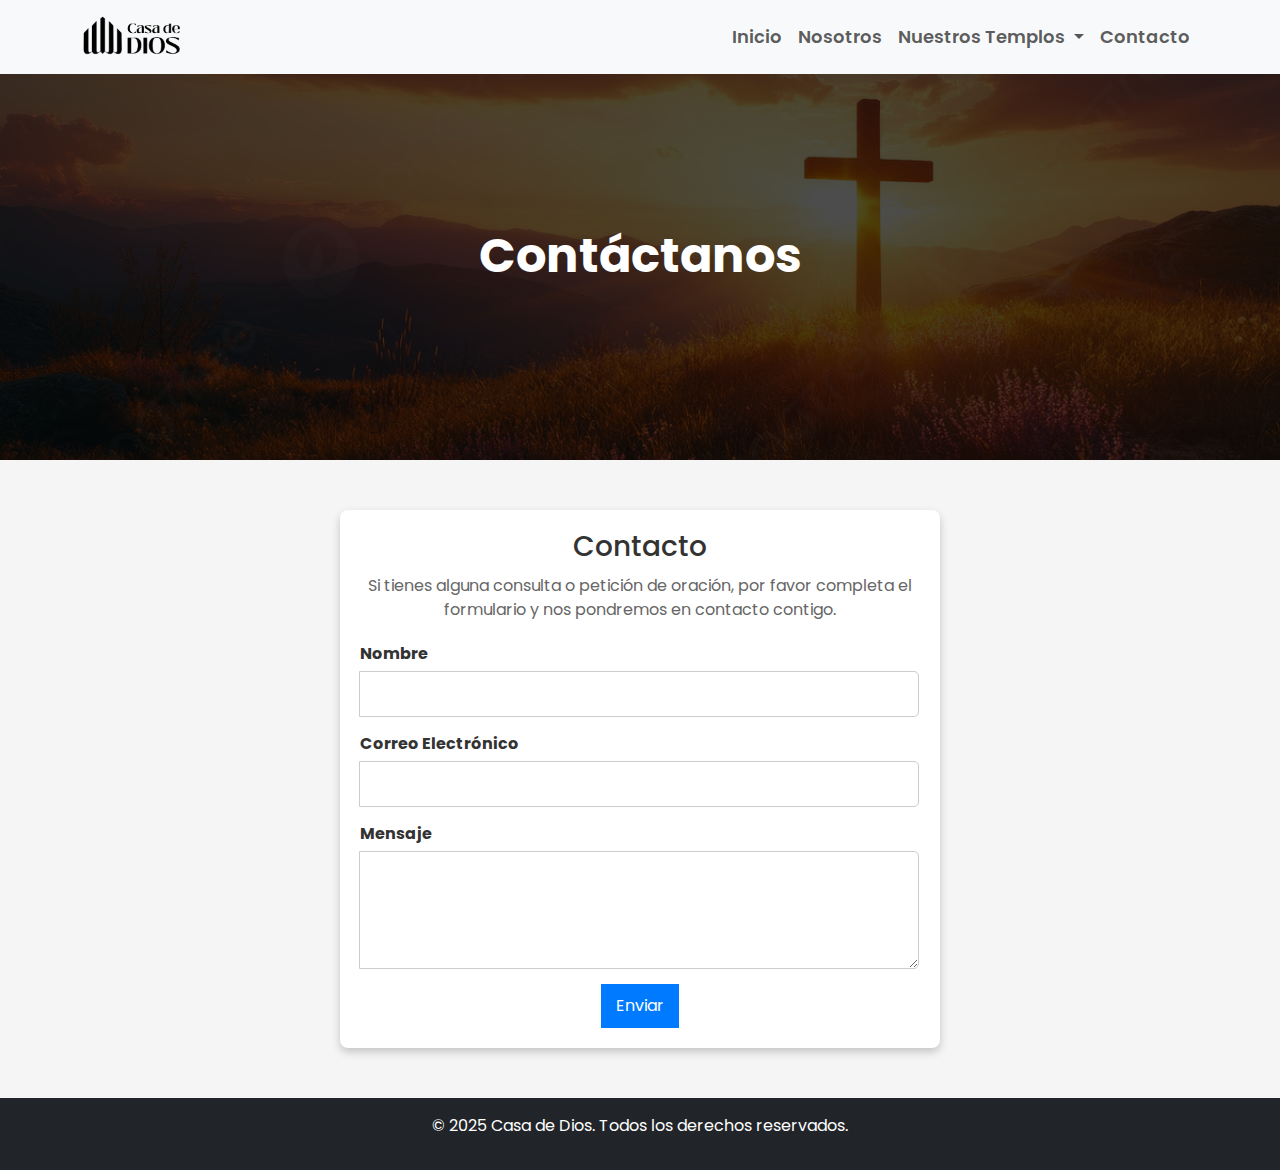
==== contacto/contacto.html @ 437eb4eb "Cambios generales de funcionamiento y estetica" ====
<!DOCTYPE html>
<html lang="es">
<head>
    <meta charset="UTF-8">
    <meta name="viewport" content="width=device-width, initial-scale=1.0">
    <link rel="stylesheet" href="/contacto/contacto.css">
    <link href="https://cdn.jsdelivr.net/npm/bootstrap@5.3.3/dist/css/bootstrap.min.css" rel="stylesheet" integrity="sha384-QWTKZyjpPEjISv5WaRU9OFeRpok6YctnYmDr5pNlyT2bRjXh0JMhjY6hW+ALEwIH" crossorigin="anonymous">
    <link rel="stylesheet" href="https://cdn.jsdelivr.net/npm/bootstrap-icons@1.11.3/font/bootstrap-icons.min.css">
    <title>Casa De Dios</title>
</head>
<body>
    <div id="navbar-container"></div>
    <script src="/navbar/navbar.js"></script>
    <!-- Banner -->
    <section class="banner">
        <div class="overlay">
            <div class="container">
                <h1 class="banner-title">Contáctanos</h1>
            </div>
        </div>
    </section>

    <section class="contacto">
        <div class="container">
            <h2>Contacto</h2>
            <p>Si tienes alguna consulta o petición de oración, por favor completa el formulario y nos pondremos en contacto contigo.</p>
            
            <form id="formContacto">
                <div class="input-group">
                    <label for="nombre">Nombre</label>
                    <input type="text" id="nombre" name="nombre" required>
                </div>
                <div class="input-group">
                    <label for="email">Correo Electrónico</label>
                    <input type="email" id="email" name="email" required>
                </div>
                <div class="input-group">
                    <label for="mensaje">Mensaje</label>
                    <textarea id="mensaje" name="mensaje" rows="4" required></textarea>
                </div>
                <button type="submit">Enviar</button>
            </form>

            <div id="mensajeExito" class="mensaje-exito" style="display: none;">
                📩 ¡Mensaje enviado con éxito! Te responderemos pronto.
            </div>
        </div>
    </section>

    <!-- Footer -->
    <footer class="bg-dark text-center text-white py-3">
        <p>&copy; 2025 Casa de Dios. Todos los derechos reservados.</p>
    </footer>


    <script src="https://cdn.jsdelivr.net/npm/bootstrap@5.3.3/dist/js/bootstrap.bundle.min.js" integrity="sha384-YvpcrYf0tY3lHB60NNkmXc5s9fDVZLESaAA55NDzOxhy9GkcIdslK1eN7N6jIeHz" crossorigin="anonymous"></script>
    <script src="/contacto/contacto.js"></script>
</body>
</html>
---- contacto/contacto.css ----
/* Importar Bootstrap */
@import url('https://cdn.jsdelivr.net/npm/bootstrap@5.3.3/dist/css/bootstrap.min.css');
@import url('https://fonts.googleapis.com/css2?family=Poppins:ital,wght@0,100;0,200;0,300;0,400;0,500;0,600;0,700;0,800;0,900;1,100;1,200;1,300;1,400;1,500;1,600;1,700;1,800;1,900&display=swap');
* {
    font-family: 'Poppins', sans-serif;
}
.banner-title{
    font-size: 3rem;
    font-weight: bold;
}
/* Banner principal */
.banner {
    position: relative;
    width: 100%;
    height: 400px; /* Ajusta la altura según necesites */
    background-image: url(/img/banner.jpg);
    background-size: cover;
    background-position: center;
    display: flex;
    align-items: center;
    justify-content: center;
    color: white;
    text-align: center;
    margin-top: 60px;
}

/* Capa oscura sobre la imagen */
.overlay {
    width: 100%;
    height: 100%;
    background: rgba(0, 0, 0, 0.7); /* Oscurece la imagen para que el texto resalte */
    display: flex;
    align-items: center;
    justify-content: center;
    flex-direction: column;
}

/* Estilo del título */
.banner-title {
    font-size: 3rem;
    font-weight: bold;
    text-align: center;
}


.contacto {
    background-color: #f5f5f5;
    padding: 50px 20px;
    text-align: center;
}

.contacto .container {
    max-width: 600px;
    margin: auto;
    background: white;
    padding: 20px;
    border-radius: 8px;
    box-shadow: 0px 4px 8px rgba(0, 0, 0, 0.2);
}

.contacto h2 {
    margin-bottom: 10px;
    font-size: 28px;
    color: #333;
}

.contacto p {
    color: #666;
    margin-bottom: 20px;
}

.input-group {
    margin-bottom: 15px;
    text-align: left;
}

.input-group label {
    display: block;
    font-weight: bold;
    margin-bottom: 5px;
    color: #333;
}

.input-group input,
.input-group textarea {
    width: 100%;
    padding: 10px;
    border: 1px solid #ccc;
    border-radius: 5px;
    font-size: 16px;
}

button {
    background: #007BFF;
    color: white;
    border: none;
    padding: 10px 15px;
    font-size: 18px;
    border-radius: 5px;
    cursor: pointer;
    transition: 0.3s;
}

button:hover {
    background: #0056b3;
}

.mensaje-exito {
    margin-top: 15px;
    color: #28a745;
    font-weight: bold;
}


@media (max-width: 768px) {
    .banner{
        margin-bottom: 30px;
    }
    
    .nosotros-historia p {
        font-size: 1rem;
    }
    
    .equipo-container {
        flex-direction: column;
        align-items: center;
    }
    
    .valores-lista {
        flex-direction: column;
        align-items: center;
    }
}
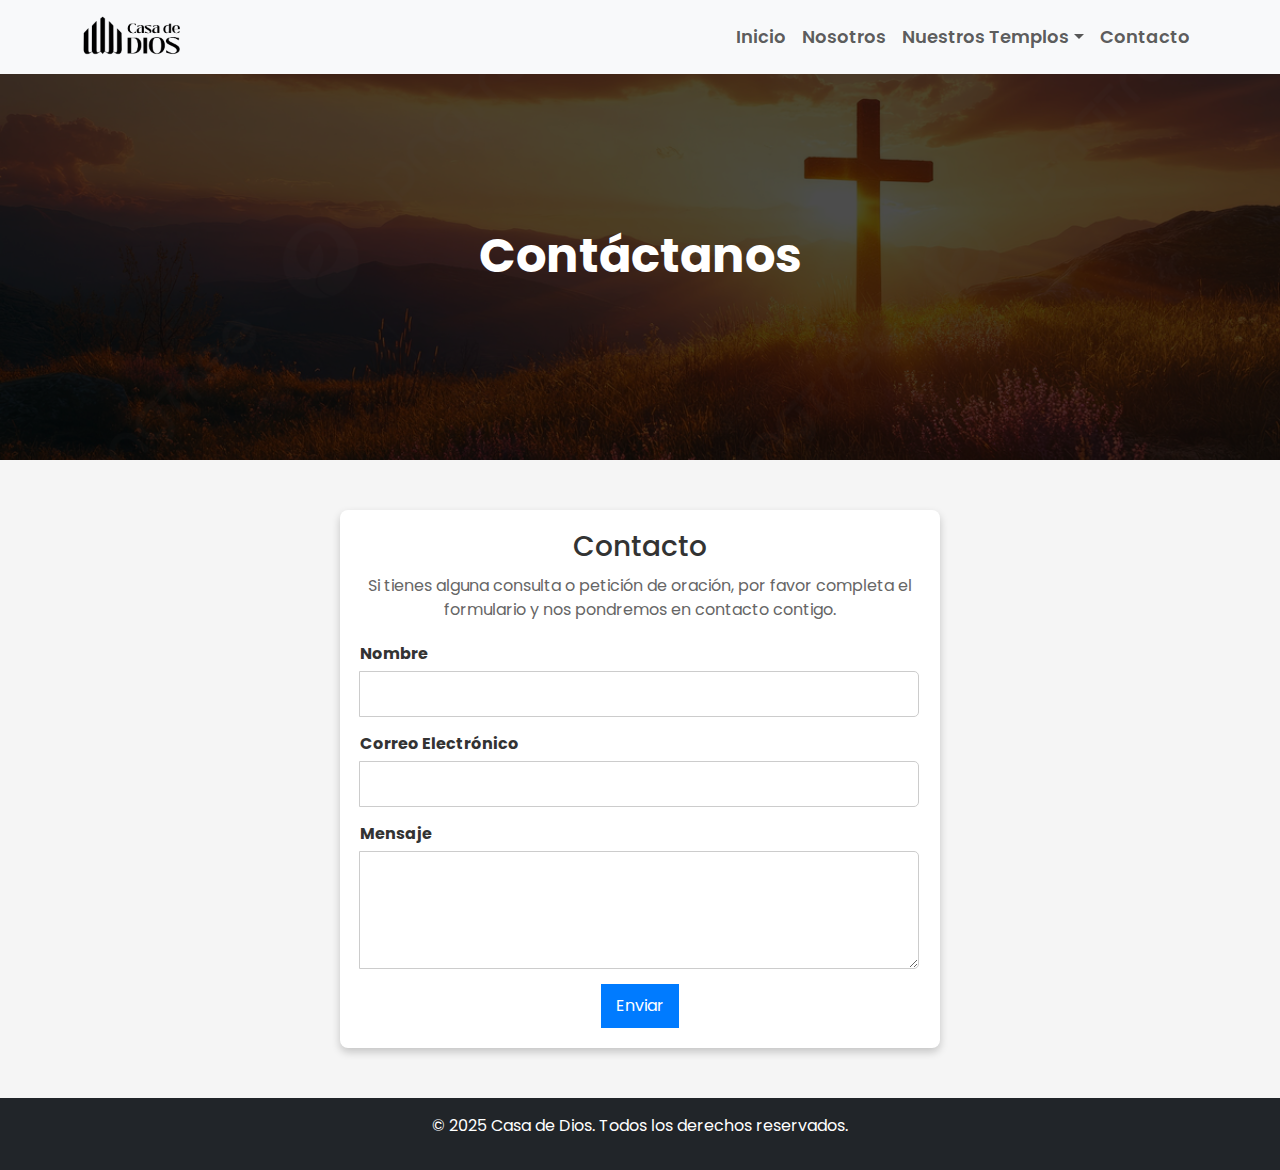
==== commit f4aa8600: "Cambios basicos" ====
--- a/contacto/contacto.html
+++ b/contacto/contacto.html
@@ -6,7 +6,7 @@
     <link rel="stylesheet" href="/contacto/contacto.css">
     <link href="https://cdn.jsdelivr.net/npm/bootstrap@5.3.3/dist/css/bootstrap.min.css" rel="stylesheet" integrity="sha384-QWTKZyjpPEjISv5WaRU9OFeRpok6YctnYmDr5pNlyT2bRjXh0JMhjY6hW+ALEwIH" crossorigin="anonymous">
     <link rel="stylesheet" href="https://cdn.jsdelivr.net/npm/bootstrap-icons@1.11.3/font/bootstrap-icons.min.css">
-    <title>Casa De Dios</title>
+    <title>Contacto</title>
 </head>
 <body>
     <div id="navbar-container"></div>
